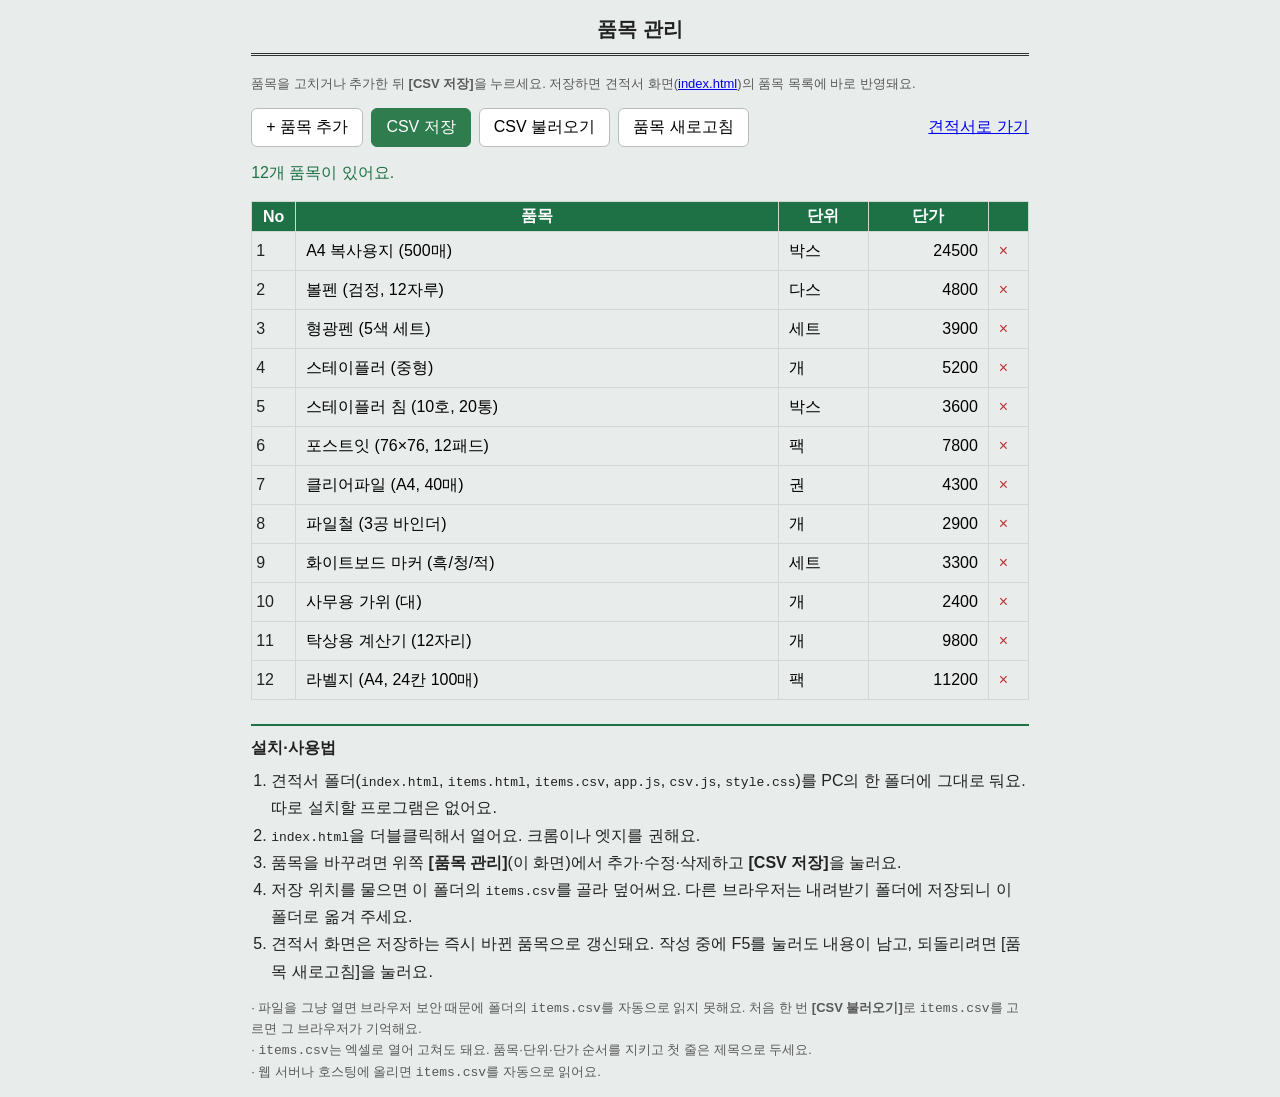
==== items.html @ 33ef7d53 "초기화" ====
<!doctype html>
<html lang="ko">
<head>
<meta charset="utf-8">
<meta name="viewport" content="width=device-width, initial-scale=1">
<title>품목 관리</title>
<link rel="stylesheet" href="style.css">
<style>
  .wrap { max-width: 210mm; margin: 16px auto; padding: 0 8px; }
  .wrap h1 { font-size: 20px; letter-spacing: 0; }
  .bar { display:flex; gap:8px; flex-wrap:wrap; margin:12px 0; }
  table.list { width:100%; border-collapse:collapse; }
  table.list th, table.list td { border:1px solid #cfd8d3; padding:4px; }
  table.list th { background:#1e7145; color:#fff; }
  table.list input { width:100%; box-sizing:border-box; border:0; padding:6px; font:inherit; }
  table.list input.price { text-align:right; }
  .msg { color:#1e7145; min-height:1.4em; }
  .install { margin-top:24px; padding-top:12px; border-top:2px solid #1e7145; }
  .install h2 { font-size:16px; margin:0 0 8px; }
  .install ol { padding-left:20px; line-height:1.7; margin:0 0 8px; }
  .help { color:#595959; font-size:13px; line-height:1.6; }
</style>
</head>
<body>
<div class="wrap">
  <h1>품목 관리</h1>
  <p class="help">품목을 고치거나 추가한 뒤 <b>[CSV 저장]</b>을 누르세요. 저장하면 견적서 화면(<a href="index.html">index.html</a>)의 품목 목록에 바로 반영돼요.</p>
  <div class="bar">
    <button id="add">+ 품목 추가</button>
    <button id="save" class="primary">CSV 저장</button>
    <button id="open">CSV 불러오기</button>
    <button id="reload" title="저장된 품목표로 되돌려요">품목 새로고침</button>
    <input id="file" type="file" accept=".csv,text/csv" hidden>
    <a href="index.html" style="margin-left:auto;align-self:center">견적서로 가기</a>
  </div>
  <p class="msg" id="msg"></p>
  <table class="list">
    <thead><tr><th style="width:44px">No</th><th>품목</th><th style="width:90px">단위</th><th style="width:120px">단가</th><th style="width:40px"></th></tr></thead>
    <tbody id="rows"></tbody>
  </table>
  <section class="install">
    <h2>설치·사용법</h2>
    <ol>
      <li>견적서 폴더(<code>index.html</code>, <code>items.html</code>, <code>items.csv</code>, <code>app.js</code>, <code>csv.js</code>, <code>style.css</code>)를 PC의 한 폴더에 그대로 둬요. 따로 설치할 프로그램은 없어요.</li>
      <li><code>index.html</code>을 더블클릭해서 열어요. 크롬이나 엣지를 권해요.</li>
      <li>품목을 바꾸려면 위쪽 <b>[품목 관리]</b>(이 화면)에서 추가·수정·삭제하고 <b>[CSV 저장]</b>을 눌러요.</li>
      <li>저장 위치를 물으면 이 폴더의 <code>items.csv</code>를 골라 덮어써요. 다른 브라우저는 내려받기 폴더에 저장되니 이 폴더로 옮겨 주세요.</li>
      <li>견적서 화면은 저장하는 즉시 바뀐 품목으로 갱신돼요. 작성 중에 F5를 눌러도 내용이 남고, 되돌리려면 [품목 새로고침]을 눌러요.</li>
    </ol>
    <p class="help">
      · 파일을 그냥 열면 브라우저 보안 때문에 폴더의 <code>items.csv</code>를 자동으로 읽지 못해요. 처음 한 번 <b>[CSV 불러오기]</b>로 <code>items.csv</code>를 고르면 그 브라우저가 기억해요.<br>
      · <code>items.csv</code>는 엑셀로 열어 고쳐도 돼요. 품목·단위·단가 순서를 지키고 첫 줄은 제목으로 두세요.<br>
      · 웹 서버나 호스팅에 올리면 <code>items.csv</code>를 자동으로 읽어요.
    </p>
  </section>
</div>
<script src="csv.js"></script>
<script>
const $ = (id) => document.getElementById(id);
const DEFAULT = [];
function row(it) {
  const tr = document.createElement("tr");
  tr.innerHTML = `<td class="center no"></td>
    <td><input class="name" placeholder="품목 이름"></td>
    <td><input class="unit" placeholder="개"></td>
    <td><input class="price" inputmode="numeric" placeholder="0"></td>
    <td class="center"><button class="del" title="삭제">×</button></td>`;
  tr.querySelector(".name").value = it.name || "";
  tr.querySelector(".unit").value = it.unit || "";
  tr.querySelector(".price").value = it.price === undefined ? "" : it.price;
  tr.querySelector(".del").onclick = () => { tr.remove(); renumber(); saveDraft(); };
  tr.addEventListener("input", saveDraft);
  $("rows").appendChild(tr); renumber(); return tr;
}
function renumber() { [...$("rows").children].forEach((tr, i) => tr.querySelector(".no").textContent = i + 1); }
function fill(items) { $("rows").innerHTML = ""; items.forEach(row); }
function collect() {
  return [...$("rows").children].map((tr) => ({
    name: tr.querySelector(".name").value.trim(),
    unit: tr.querySelector(".unit").value.trim(),
    price: Number(tr.querySelector(".price").value.replace(/[,\s원]/g, "")),
  })).filter((it) => it.name && Number.isFinite(it.price));
}
const DRAFT_KEY = "quote-items-draft";
function saveDraft() {
  const rows = [...$("rows").children].map((tr) => ({
    name: tr.querySelector(".name").value, unit: tr.querySelector(".unit").value, price: tr.querySelector(".price").value }));
  try { localStorage.setItem(DRAFT_KEY, JSON.stringify(rows)); } catch (e) {}
}
function clearDraft() { try { localStorage.removeItem(DRAFT_KEY); } catch (e) {} }
function readDraft() { try { const d = JSON.parse(localStorage.getItem(DRAFT_KEY)); return Array.isArray(d) && d.length ? d : null; } catch (e) { return null; } }
function say(t) { $("msg").textContent = t; }

$("add").onclick = () => { row({}).querySelector(".name").focus(); saveDraft(); };
$("open").onclick = () => $("file").click();
$("file").onchange = async (e) => {
  const f = e.target.files[0]; if (!f) return;
  const text = await f.text(); const items = csvToItems(text);
  if (!items.length) { say("읽을 수 있는 품목이 없어요. 첫 줄은 제목, 이후 품목·단위·단가 순서인지 확인하세요."); return; }
  fill(items); rememberCSV(text); saveDraft(); say(`${items.length}개 품목을 불러왔어요. 견적서에 쓰려면 [CSV 저장]을 눌러 주세요.`);
};
$("save").onclick = async () => {
  const items = collect();
  if (!items.length) { say("저장할 품목이 없어요. 품목 이름과 단가(숫자)를 확인하세요."); return; }
  const text = itemsToCSV(items);
  rememberCSV(text); clearDraft();
  try {
    if (window.showSaveFilePicker) {
      const h = await showSaveFilePicker({ suggestedName: "items.csv", types: [{ description: "CSV", accept: { "text/csv": [".csv"] } }] });
      const w = await h.createWritable(); await w.write(text); await w.close();
      say(`${items.length}개 품목을 저장했어요. 견적서 화면을 새로고침(F5)하면 반영돼요.`); return;
    }
  } catch (e) { if (e.name === "AbortError") { say("저장을 취소했어요."); return; } }
  const a = document.createElement("a");
  a.href = URL.createObjectURL(new Blob([text], { type: "text/csv" })); a.download = "items.csv"; a.click();
  say(`${items.length}개 품목을 items.csv로 내려받았어요. 이 폴더의 items.csv에 덮어써 주세요.`);
};
$("reload").onclick = async () => {
  if (!confirm("저장하지 않은 수정 내용은 사라져요. 저장된 품목표로 다시 불러올까요?")) return;
  clearDraft();
  const items = await loadItems(DEFAULT);
  fill(items.length ? items : [{}]);
  say(items.length ? `저장된 품목 ${items.length}개를 다시 불러왔어요.` : "저장된 품목표가 없어요. [CSV 불러오기]로 items.csv를 골라 주세요.");
};
const draft = readDraft();
if (draft) { fill(draft); say("작성 중이던 내용을 복구했어요. 저장하려면 [CSV 저장], 되돌리려면 [품목 새로고침]을 누르세요."); }
else loadItems(DEFAULT).then((items) => { fill(items.length ? items : [{}]); say(items.length ? `${items.length}개 품목이 있어요.` : "품목이 없어요. [CSV 불러오기]로 items.csv를 고르거나 직접 추가하세요."); });
</script>
</body>
</html>
---- style.css ----
:root { --line:#333; --soft:#f3f6f4; --accent:#2f7d4f; }
* { box-sizing: border-box; }
body { margin:0; background:#e8ecea; font-family:"Malgun Gothic","Apple SD Gothic Neo",sans-serif; color:#222; }
.toolbar { max-width:210mm; margin:16px auto 0; display:flex; gap:8px; justify-content:flex-end; padding:0 8px; }
button { padding:8px 14px; border:1px solid #bbb; background:#fff; border-radius:6px; cursor:pointer; font:inherit; }
button.primary { background:var(--accent); color:#fff; border-color:var(--accent); }
.sheet { width:210mm; min-height:297mm; margin:12px auto 32px; padding:16mm 14mm; background:#fff; box-shadow:0 2px 12px rgba(0,0,0,.15); }
h1 { text-align:center; letter-spacing:.6em; margin:0 0 18px; font-size:28px; border-bottom:3px double var(--line); padding-bottom:10px; }
.info { display:flex; gap:12px; justify-content:space-between; }
table { border-collapse:collapse; width:100%; }
.meta { width:49%; font-size:13px; }
.meta th, .meta td { border:1px solid var(--line); padding:5px 8px; }
.meta th { background:var(--soft); width:28%; text-align:center; font-weight:600; }
input, select { font:inherit; border:none; background:transparent; width:100%; padding:2px; }
input:hover, select:hover, input:focus, select:focus { background:#fffbe0; outline:none; }
.hangul-line { margin:16px 0 10px; padding:10px 12px; border:2px solid var(--line); font-size:16px; }
.hangul-line strong { font-size:18px; }
.hangul-line span { font-size:12px; color:#555; margin-left:6px; }
.items { font-size:13px; }
.items th, .items td { border:1px solid var(--line); padding:5px 6px; }
.items thead th { background:var(--soft); }
.c-no { width:34px; text-align:center; } .c-unit { width:56px; } .c-qty { width:64px; }
.c-price { width:90px; } .c-amt { width:100px; } .c-del { width:30px; border:none !important; background:none !important; }
.items td.num { text-align:right; }
.items td.center { text-align:center; }
.items input[type=number] { text-align:right; }
.del { padding:0 6px; border:none; color:#b33; background:none; }
.totals { width:46%; margin:12px 0 0 auto; font-size:14px; }
.totals th, .totals td { border:1px solid var(--line); padding:6px 10px; }
.totals th { background:var(--soft); text-align:left; width:42%; }
.totals td { text-align:right; }
.totals .grand th, .totals .grand td { font-weight:700; font-size:16px; border-top:2px solid var(--line); }
.note { margin-top:18px; font-size:12px; color:#555; line-height:1.7; }
@media print {
  @page { size:A4; margin:0; }
  body { background:#fff; }
  .no-print { display:none !important; }
  .sheet { box-shadow:none; margin:0; width:auto; min-height:auto; }
  input, select { appearance:none; -webkit-appearance:none; }
  input:hover, select:hover { background:transparent; }
}

.toolbar .btn { display:inline-block; padding:8px 14px; border:1px solid #bbb; border-radius:6px; background:#fff; color:inherit; text-decoration:none; font:inherit; }
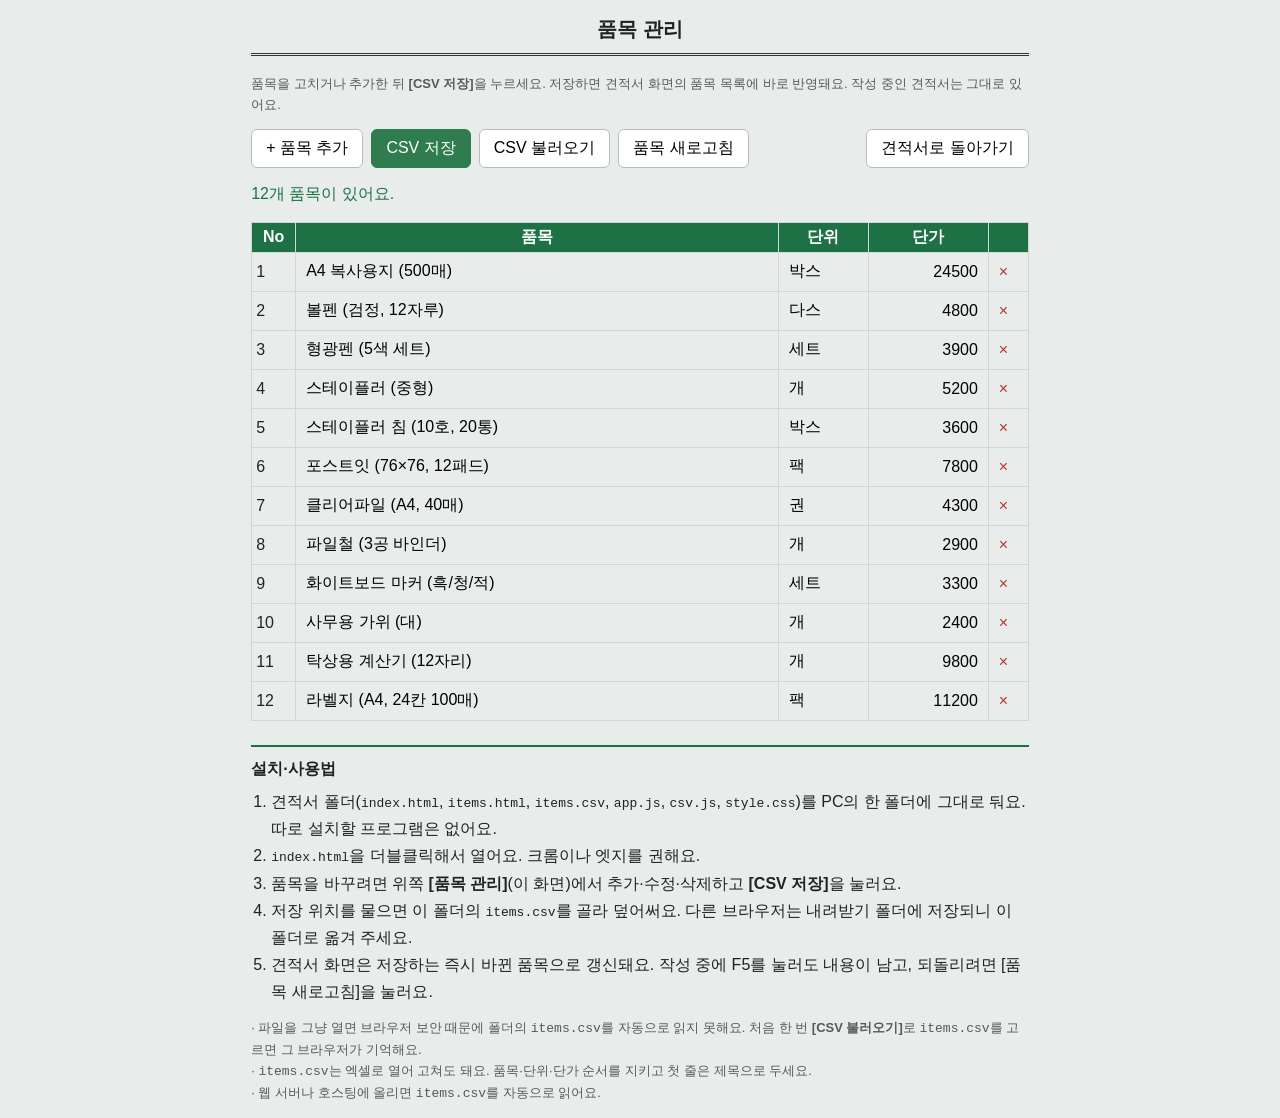
==== commit 9999e91f: "새 견적서 버튼, 품목 관리 새 창, 임시 저장, 나갈 때 경고" ====
--- a/items.html
+++ b/items.html
@@ -24,14 +24,14 @@
 <body>
 <div class="wrap">
   <h1>품목 관리</h1>
-  <p class="help">품목을 고치거나 추가한 뒤 <b>[CSV 저장]</b>을 누르세요. 저장하면 견적서 화면(<a href="index.html">index.html</a>)의 품목 목록에 바로 반영돼요.</p>
+  <p class="help">품목을 고치거나 추가한 뒤 <b>[CSV 저장]</b>을 누르세요. 저장하면 견적서 화면의 품목 목록에 바로 반영돼요. 작성 중인 견적서는 그대로 있어요.</p>
   <div class="bar">
     <button id="add">+ 품목 추가</button>
     <button id="save" class="primary">CSV 저장</button>
     <button id="open">CSV 불러오기</button>
     <button id="reload" title="저장된 품목표로 되돌려요">품목 새로고침</button>
     <input id="file" type="file" accept=".csv,text/csv" hidden>
-    <a href="index.html" style="margin-left:auto;align-self:center">견적서로 가기</a>
+    <button id="back" style="margin-left:auto" title="이 창을 닫고 견적서 화면으로 돌아가요">견적서로 돌아가기</button>
   </div>
   <p class="msg" id="msg"></p>
   <table class="list">
@@ -56,6 +56,11 @@
 </div>
 <script src="csv.js"></script>
 <script>
+// 새 창으로 열렸으면 닫고, 직접 열었으면 견적서로 이동
+document.getElementById("back").addEventListener("click", () => {
+  window.close();
+  setTimeout(() => { location.href = "index.html"; }, 200);
+});
 const $ = (id) => document.getElementById(id);
 const DEFAULT = [];
 function row(it) {
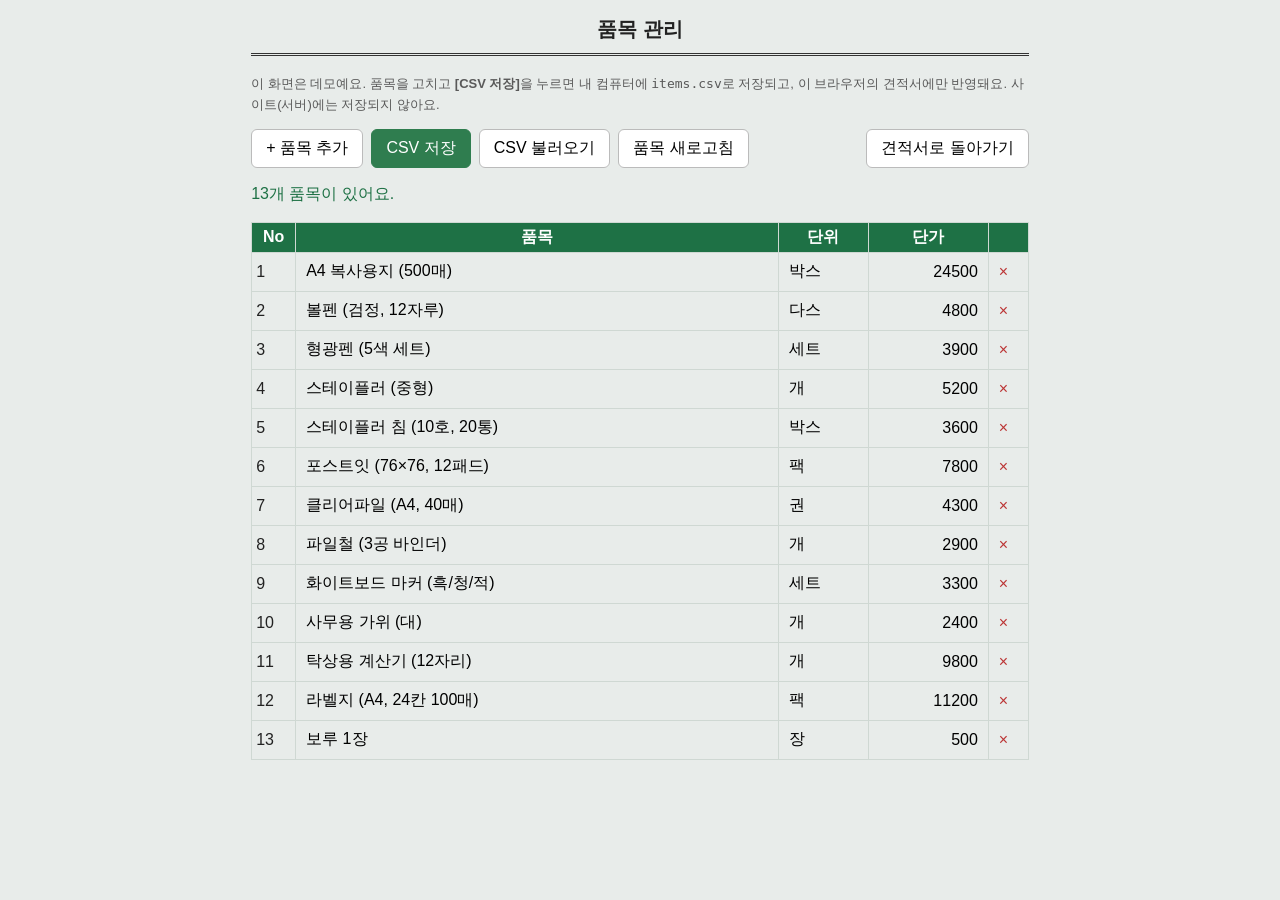
==== commit 5fd11bbe: "새 견적서 버튼, 품목 관리 새 창, 임시 저장, 나갈 때 경고, 데모 안내" ====
--- a/items.html
+++ b/items.html
@@ -24,7 +24,7 @@
 <body>
 <div class="wrap">
   <h1>품목 관리</h1>
-  <p class="help">품목을 고치거나 추가한 뒤 <b>[CSV 저장]</b>을 누르세요. 저장하면 견적서 화면의 품목 목록에 바로 반영돼요. 작성 중인 견적서는 그대로 있어요.</p>
+  <p class="help">이 화면은 데모예요. 품목을 고치고 <b>[CSV 저장]</b>을 누르면 내 컴퓨터에 <code>items.csv</code>로 저장되고, 이 브라우저의 견적서에만 반영돼요. 사이트(서버)에는 저장되지 않아요.</p>
   <div class="bar">
     <button id="add">+ 품목 추가</button>
     <button id="save" class="primary">CSV 저장</button>
@@ -38,21 +38,6 @@
     <thead><tr><th style="width:44px">No</th><th>품목</th><th style="width:90px">단위</th><th style="width:120px">단가</th><th style="width:40px"></th></tr></thead>
     <tbody id="rows"></tbody>
   </table>
-  <section class="install">
-    <h2>설치·사용법</h2>
-    <ol>
-      <li>견적서 폴더(<code>index.html</code>, <code>items.html</code>, <code>items.csv</code>, <code>app.js</code>, <code>csv.js</code>, <code>style.css</code>)를 PC의 한 폴더에 그대로 둬요. 따로 설치할 프로그램은 없어요.</li>
-      <li><code>index.html</code>을 더블클릭해서 열어요. 크롬이나 엣지를 권해요.</li>
-      <li>품목을 바꾸려면 위쪽 <b>[품목 관리]</b>(이 화면)에서 추가·수정·삭제하고 <b>[CSV 저장]</b>을 눌러요.</li>
-      <li>저장 위치를 물으면 이 폴더의 <code>items.csv</code>를 골라 덮어써요. 다른 브라우저는 내려받기 폴더에 저장되니 이 폴더로 옮겨 주세요.</li>
-      <li>견적서 화면은 저장하는 즉시 바뀐 품목으로 갱신돼요. 작성 중에 F5를 눌러도 내용이 남고, 되돌리려면 [품목 새로고침]을 눌러요.</li>
-    </ol>
-    <p class="help">
-      · 파일을 그냥 열면 브라우저 보안 때문에 폴더의 <code>items.csv</code>를 자동으로 읽지 못해요. 처음 한 번 <b>[CSV 불러오기]</b>로 <code>items.csv</code>를 고르면 그 브라우저가 기억해요.<br>
-      · <code>items.csv</code>는 엑셀로 열어 고쳐도 돼요. 품목·단위·단가 순서를 지키고 첫 줄은 제목으로 두세요.<br>
-      · 웹 서버나 호스팅에 올리면 <code>items.csv</code>를 자동으로 읽어요.
-    </p>
-  </section>
 </div>
 <script src="csv.js"></script>
 <script>
@@ -113,12 +98,12 @@
     if (window.showSaveFilePicker) {
       const h = await showSaveFilePicker({ suggestedName: "items.csv", types: [{ description: "CSV", accept: { "text/csv": [".csv"] } }] });
       const w = await h.createWritable(); await w.write(text); await w.close();
-      say(`${items.length}개 품목을 저장했어요. 견적서 화면을 새로고침(F5)하면 반영돼요.`); return;
+      say(`${items.length}개 품목을 저장했어요. 이 브라우저의 견적서에 반영돼요.`); return;
     }
   } catch (e) { if (e.name === "AbortError") { say("저장을 취소했어요."); return; } }
   const a = document.createElement("a");
   a.href = URL.createObjectURL(new Blob([text], { type: "text/csv" })); a.download = "items.csv"; a.click();
-  say(`${items.length}개 품목을 items.csv로 내려받았어요. 이 폴더의 items.csv에 덮어써 주세요.`);
+  say(`${items.length}개 품목을 items.csv로 내려받았어요. 이 브라우저의 견적서에 반영돼요.`);
 };
 $("reload").onclick = async () => {
   if (!confirm("저장하지 않은 수정 내용은 사라져요. 저장된 품목표로 다시 불러올까요?")) return;
